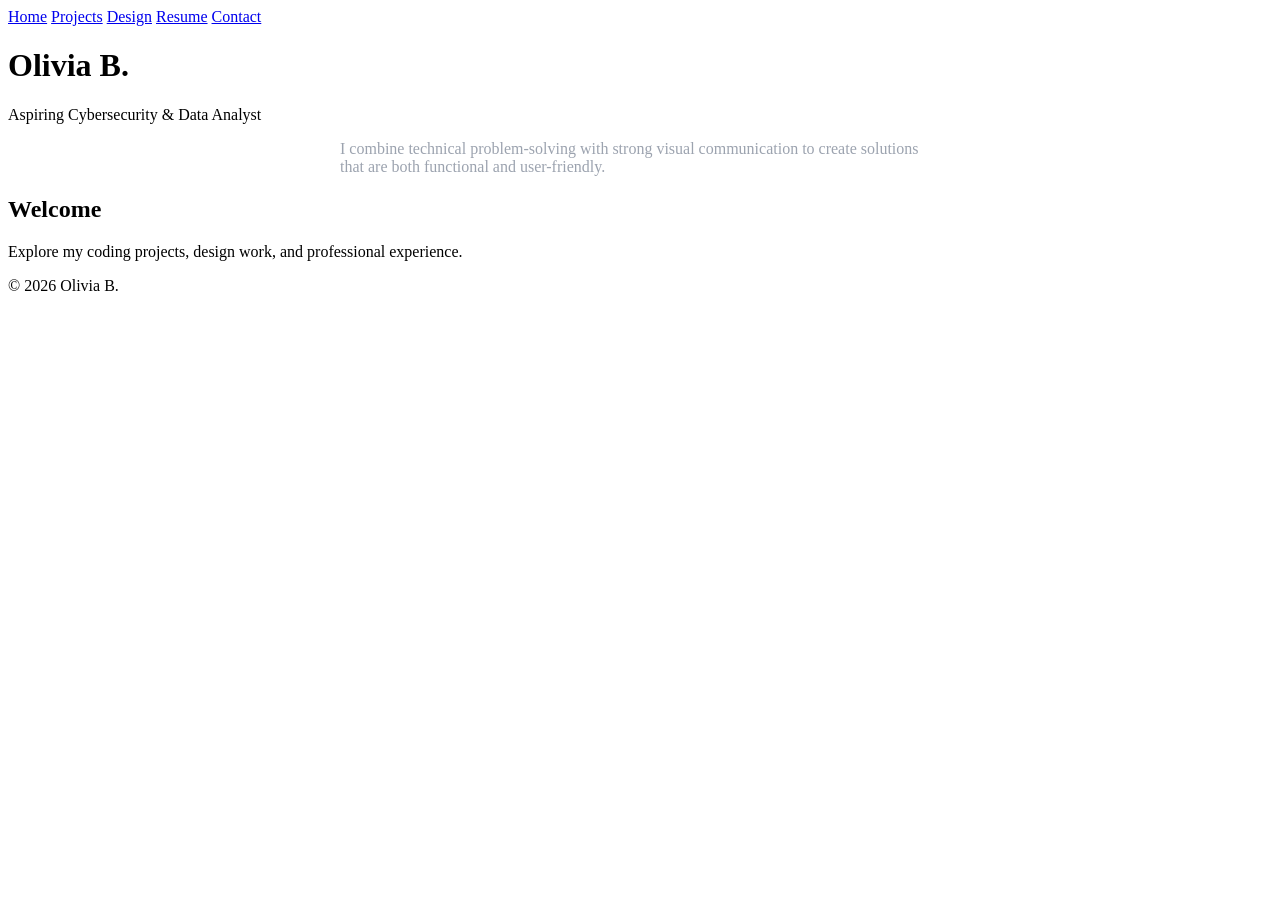
==== index.html @ 7783058a "Home page Updated the navigation links and modified header content for better clarity. Removed secti" ====
<!DOCTYPE html>
<html>
<head>
  <title>Olivia B | Home</title>
  <link rel="stylesheet" href="style.css">
</head>

<body>

<nav>
  <a href="index.html">Home</a>
  <a href="projects.html">Projects</a>
  <a href="design.html">Design</a>
  <a href="resume.html">Resume</a>
  <a href="contact.html">Contact</a>
</nav>

<header>
  <h1>Olivia B.</h1>
  <p>Aspiring Cybersecurity & Data Analyst</p>
  <p style="color:#9ca3af; max-width:600px; margin:auto;">
    I combine technical problem-solving with strong visual communication to create solutions that are both functional and user-friendly.
  </p>
</header>

<section>
  <h2>Welcome</h2>
  <p>
    Explore my coding projects, design work, and professional experience.
  </p>
</section>

<footer>
  <p>© 2026 Olivia B.</p>
</footer>

</body>
</html>
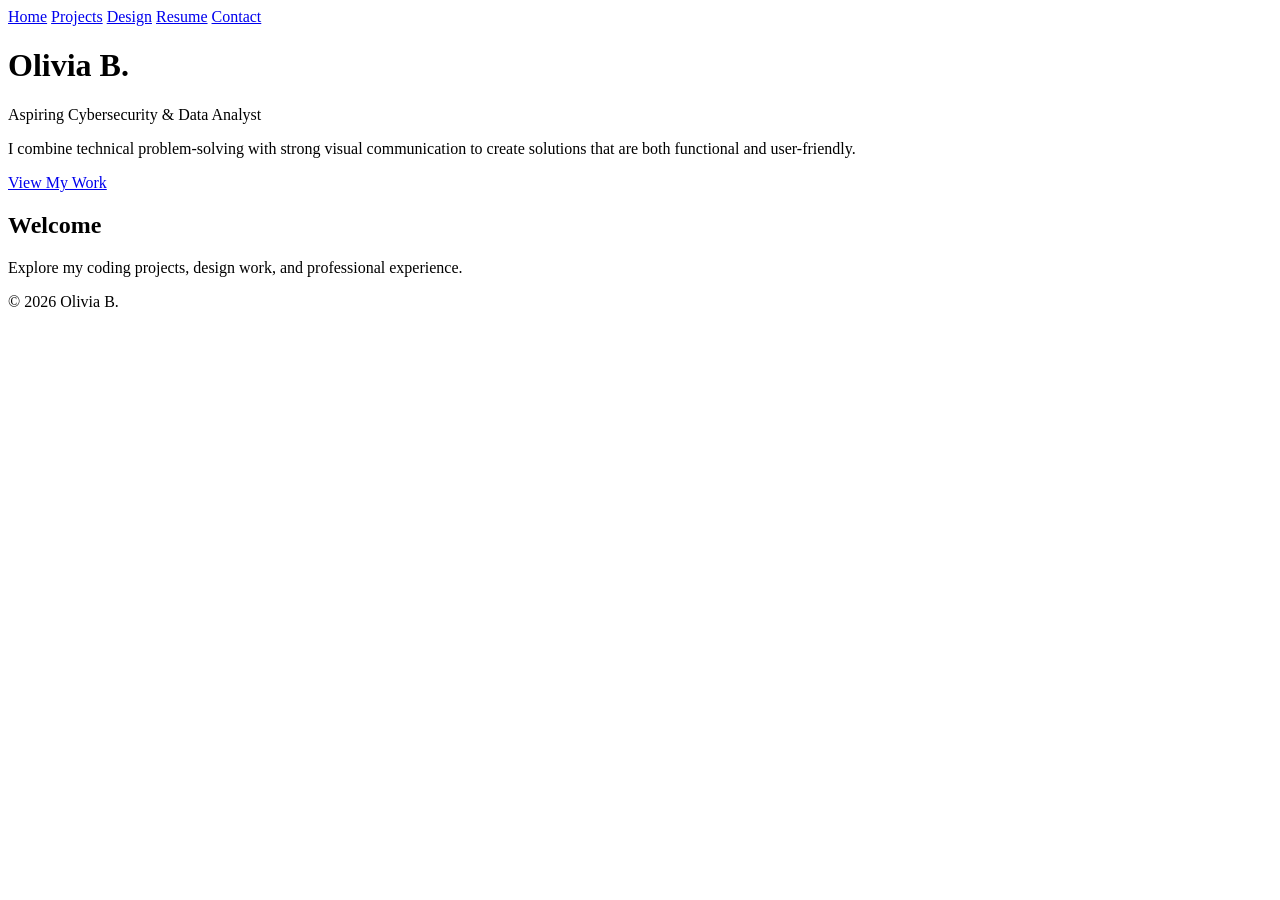
==== commit 2af2db27: "Modify subtitle paragraph and styling Updated subtitle paragraph styling and added class." ====
--- a/index.html
+++ b/index.html
@@ -18,9 +18,12 @@
 <header>
   <h1>Olivia B.</h1>
   <p>Aspiring Cybersecurity & Data Analyst</p>
-  <p style="color:#9ca3af; max-width:600px; margin:auto;">
+
+  <p class="subtitle">
     I combine technical problem-solving with strong visual communication to create solutions that are both functional and user-friendly.
   </p>
+
+  <a href="projects.html" class="btn">View My Work</a>
 </header>
 
 <section>
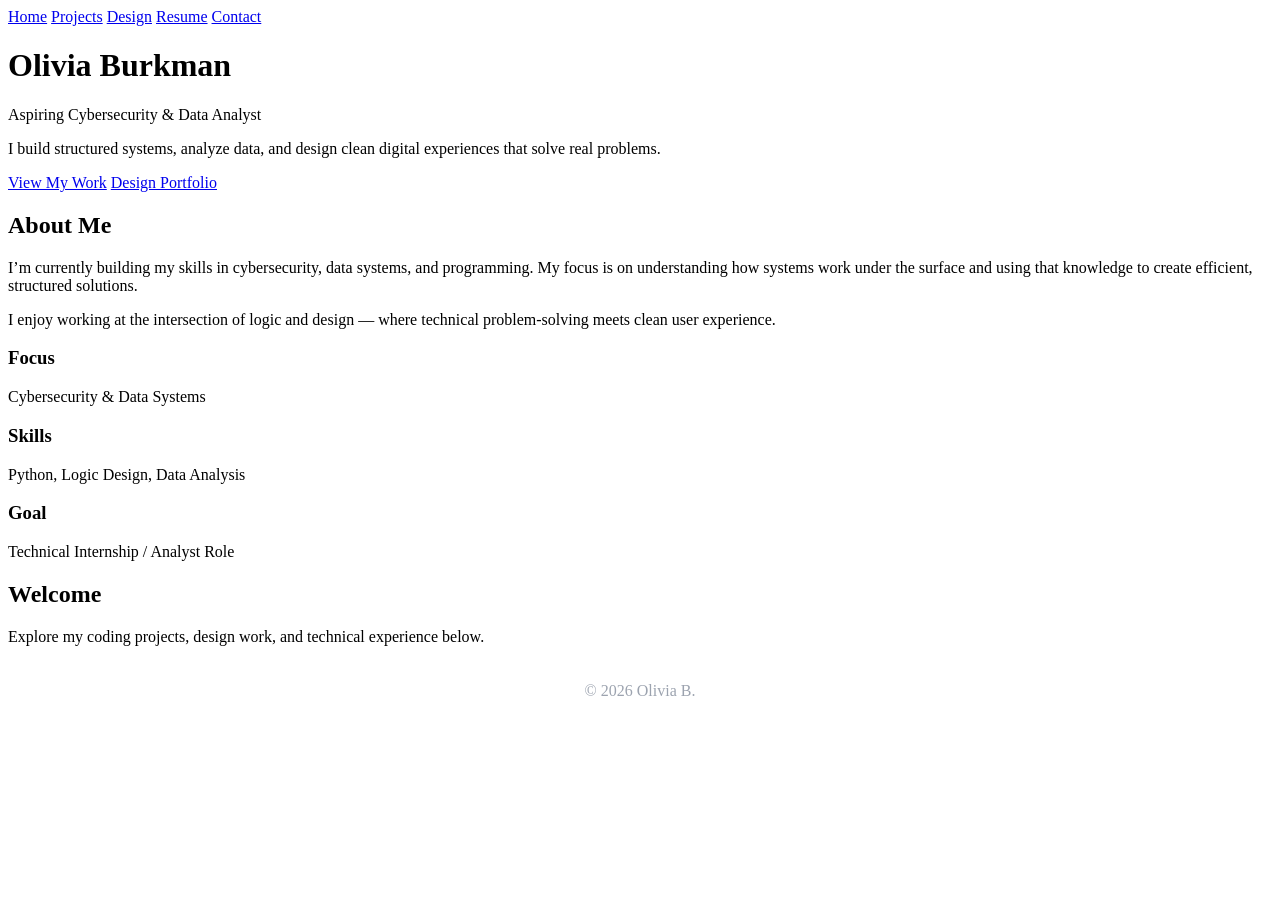
==== commit a79a498b: "Revise index.html content and add about section Updated content in the index.html file to enhance cl" ====
--- a/index.html
+++ b/index.html
@@ -1,10 +1,3 @@
-<!DOCTYPE html>
-<html>
-<head>
-  <title>Olivia B | Home</title>
-  <link rel="stylesheet" href="style.css">
-</head>
-
 <body>
 
 <nav>
@@ -15,27 +8,81 @@
   <a href="contact.html">Contact</a>
 </nav>
 
-<header>
-  <h1>Olivia B.</h1>
-  <p>Aspiring Cybersecurity & Data Analyst</p>
+<!-- HERO -->
+<header class="hero-wrapper">
 
-  <p class="subtitle">
-    I combine technical problem-solving with strong visual communication to create solutions that are both functional and user-friendly.
-  </p>
+  <div class="hero">
 
-  <a href="projects.html" class="btn">View My Work</a>
+    <h1>Olivia Burkman</h1>
+
+    <p class="subtitle">Aspiring Cybersecurity & Data Analyst</p>
+
+    <p class="hero-text">
+      I build structured systems, analyze data, and design clean digital experiences that solve real problems.
+    </p>
+
+    <div class="hero-buttons">
+      <a href="projects.html" class="btn primary">View My Work</a>
+      <a href="design.html" class="btn">Design Portfolio</a>
+    </div>
+
+  </div>
+
 </header>
 
-<section>
+<!-- ABOUT SECTION -->
+<section class="about-section reveal">
+
+  <div class="about-card">
+
+    <h2>About Me</h2>
+
+    <div class="pink-divider"></div>
+
+    <p>
+      I’m currently building my skills in cybersecurity, data systems, and programming. 
+      My focus is on understanding how systems work under the surface and using that knowledge to create efficient, structured solutions.
+    </p>
+
+    <p>
+      I enjoy working at the intersection of logic and design — where technical problem-solving meets clean user experience.
+    </p>
+
+    <div class="about-highlights">
+
+      <div class="highlight">
+        <h3>Focus</h3>
+        <p>Cybersecurity & Data Systems</p>
+      </div>
+
+      <div class="highlight">
+        <h3>Skills</h3>
+        <p>Python, Logic Design, Data Analysis</p>
+      </div>
+
+      <div class="highlight">
+        <h3>Goal</h3>
+        <p>Technical Internship / Analyst Role</p>
+      </div>
+
+    </div>
+
+  </div>
+
+</section>
+
+<!-- WELCOME -->
+<section class="center-section reveal">
   <h2>Welcome</h2>
   <p>
-    Explore my coding projects, design work, and professional experience.
+    Explore my coding projects, design work, and technical experience below.
   </p>
 </section>
 
 <footer>
-  <p>© 2026 Olivia B.</p>
+  <p style="text-align:center; color:#9ca3af; padding:20px;">
+    © 2026 Olivia B.
+  </p>
 </footer>
 
 </body>
-</html>
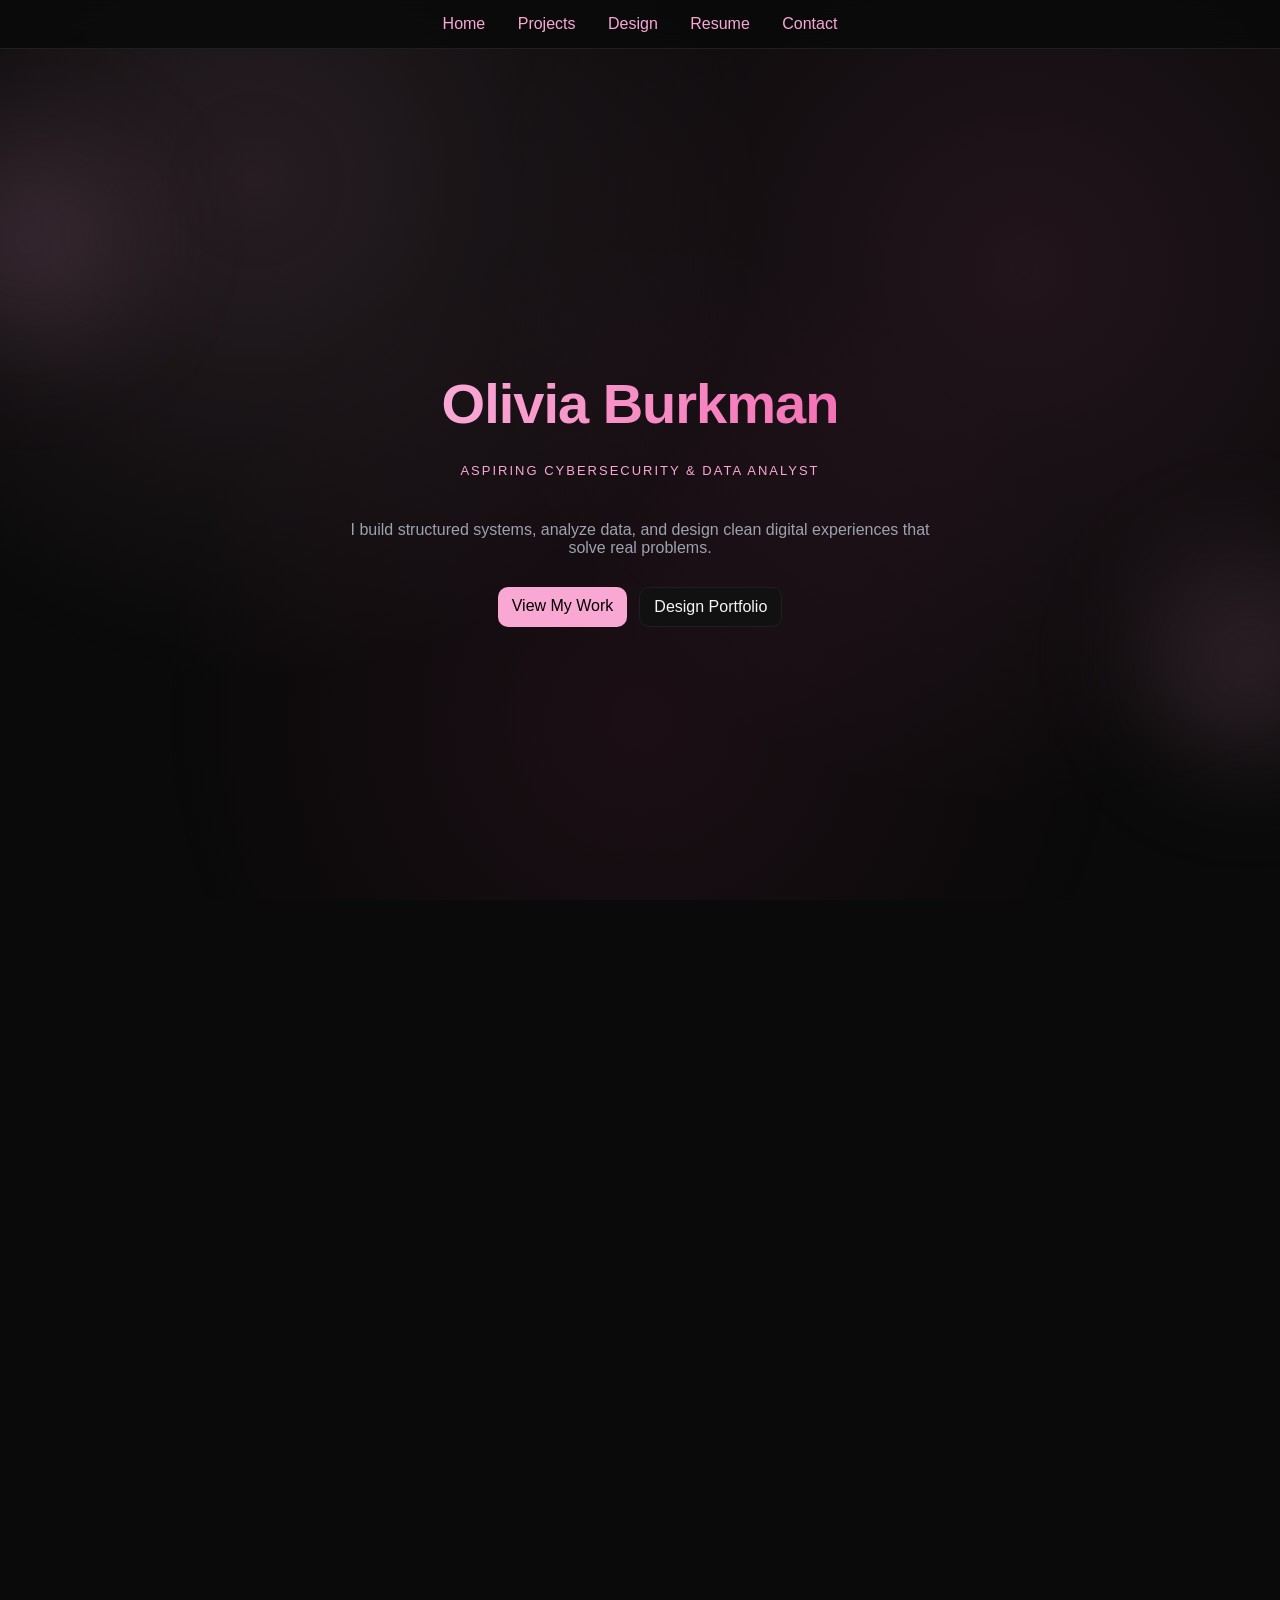
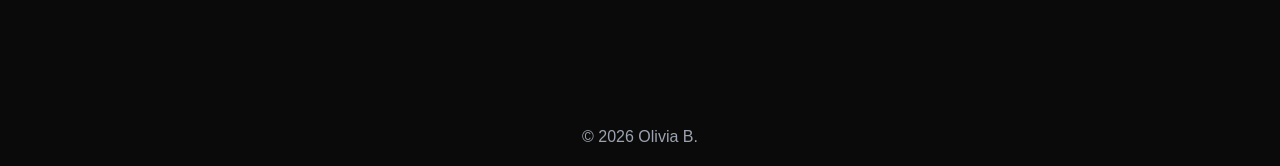
==== commit 1aa9119e: "Add initial HTML structure to index.html" ====
--- a/index.html
+++ b/index.html
@@ -1,3 +1,14 @@
+<!DOCTYPE html>
+<html>
+<head>
+  <title>Home | Olivia B</title>
+  <meta name="viewport" content="width=device-width, initial-scale=1.0">
+  <link rel="stylesheet" href="style.css">
+</head>
+  
+<div class="orb one"></div>
+<div class="orb two"></div>
+
 <body>
 
 <nav>
--- a/style.css
+++ b/style.css
@@ -0,0 +1,364 @@
+@import url('https://fonts.googleapis.com/css2?family=Inter:wght@300;400;600&display=swap');
+
+/* ================= BASE ================= */
+* {
+  box-sizing: border-box;
+}
+
+html, body {
+  height: 100%;
+}
+
+body {
+  margin: 0;
+  font-family: 'Inter', sans-serif;
+  background: #0a0a0a;
+  color: #f5f5f5;
+  overflow-x: hidden;
+}
+
+/* ================= CINEMATIC BACKGROUND ================= */
+body::before {
+  content: "";
+  position: fixed;
+  inset: 0;
+  background:
+    radial-gradient(circle at 20% 20%, rgba(249,168,212,0.12), transparent 40%),
+    radial-gradient(circle at 80% 30%, rgba(244,114,182,0.10), transparent 45%),
+    radial-gradient(circle at 50% 80%, rgba(236,72,153,0.08), transparent 50%);
+  animation: floatGlow 12s ease-in-out infinite alternate;
+  z-index: -2;
+}
+
+@keyframes floatGlow {
+  0% {
+    transform: scale(1) translateY(0px);
+    filter: blur(40px);
+  }
+  100% {
+    transform: scale(1.05) translateY(-10px);
+    filter: blur(55px);
+  }
+}
+
+/* ================= FLOATING ORBS ================= */
+.orb {
+  position: fixed;
+  width: 300px;
+  height: 300px;
+  background: radial-gradient(circle, rgba(249,168,212,0.25), transparent 60%);
+  border-radius: 50%;
+  filter: blur(60px);
+  z-index: -1;
+  animation: floatOrb 10s ease-in-out infinite;
+}
+
+.orb.one {
+  top: 10%;
+  left: -120px;
+}
+
+.orb.two {
+  bottom: 10%;
+  right: -120px;
+  animation-delay: 2s;
+}
+
+@keyframes floatOrb {
+  0% { transform: translateY(0px) scale(1); }
+  50% { transform: translateY(-30px) scale(1.05); }
+  100% { transform: translateY(0px) scale(1); }
+}
+
+/* ================= NAV ================= */
+nav {
+  position: sticky;
+  top: 0;
+  background: rgba(10,10,10,0.85);
+  backdrop-filter: blur(10px);
+  padding: 15px;
+  text-align: center;
+  border-bottom: 1px solid #1f1f1f;
+  z-index: 1000;
+}
+
+nav a {
+  color: #f9a8d4;
+  margin: 0 14px;
+  text-decoration: none;
+}
+
+nav a:hover {
+  color: #f472b6;
+}
+
+/* ================= LAYOUT ================= */
+section {
+  max-width: 1000px;
+  margin: auto;
+  padding: 60px 20px;
+}
+
+.grid {
+  display: grid;
+  grid-template-columns: repeat(auto-fit, minmax(260px, 1fr));
+  gap: 20px;
+}
+
+/* ================= HERO ================= */
+.hero-wrapper {
+  min-height: 100vh;
+  display: flex;
+  justify-content: center;
+  align-items: center;
+  text-align: center;
+  padding: 100px 20px;
+}
+
+.hero {
+  max-width: 700px;
+  display: flex;
+  flex-direction: column;
+  align-items: center;
+  gap: 14px;
+}
+
+.hero h1 {
+  font-size: 56px;
+  margin: 0;
+  letter-spacing: -1px;
+  background: linear-gradient(90deg, #f9a8d4, #f472b6);
+  -webkit-background-clip: text;
+  -webkit-text-fill-color: transparent;
+}
+
+.subtitle {
+  color: #f9a8d4;
+  font-size: 13px;
+  letter-spacing: 2px;
+  text-transform: uppercase;
+}
+
+.hero-text {
+  color: #9ca3af;
+  max-width: 600px;
+}
+
+.hero-buttons {
+  display: flex;
+  gap: 12px;
+}
+
+/* ================= CENTER SECTION ================= */
+.center-section {
+  text-align: center;
+  max-width: 700px;
+  margin: auto;
+}
+
+/* ================= ABOUT ================= */
+.about-section {
+  display: flex;
+  justify-content: center;
+  padding: 60px 20px;
+}
+
+.about-card {
+  max-width: 800px;
+  background: #111;
+  border: 1px solid #1f1f1f;
+  border-radius: 18px;
+  padding: 30px;
+}
+
+.pink-divider {
+  width: 60px;
+  height: 3px;
+  background: #f9a8d4;
+  margin: 10px 0 20px;
+  border-radius: 10px;
+}
+
+.about-highlights {
+  display: grid;
+  grid-template-columns: repeat(auto-fit, minmax(180px, 1fr));
+  gap: 15px;
+  margin-top: 20px;
+}
+
+.highlight {
+  background: rgba(255,255,255,0.03);
+  border: 1px solid #1f1f1f;
+  border-radius: 14px;
+  padding: 15px;
+  text-align: center;
+  transition: 0.3s ease;
+}
+
+.highlight:hover {
+  border-color: #f9a8d4;
+  box-shadow: 0 0 20px rgba(249,168,212,0.2);
+  transform: translateY(-3px);
+}
+
+.highlight h3 {
+  color: #f9a8d4;
+  margin: 0;
+}
+
+/* ================= CARDS ================= */
+.card,
+.project-card,
+.design-card {
+  background: #111;
+  border: 1px solid #1f1f1f;
+  border-radius: 16px;
+  padding: 18px;
+  transition: 0.3s ease;
+  position: relative;
+  overflow: hidden;
+}
+
+.card:hover,
+.project-card:hover,
+.design-card:hover {
+  transform: translateY(-6px);
+  border-color: #f9a8d4;
+  box-shadow: 0 0 25px rgba(249,168,212,0.25);
+}
+
+/* ================= IMAGES ================= */
+.project-frame {
+  width: 100%;
+  height: 220px;
+  border: none;
+  border-radius: 12px;
+}
+
+.design-card img {
+  width: 100%;
+  height: 220px;
+  object-fit: cover;
+  display: block;
+}
+
+/* ================= TAGS ================= */
+.tags {
+  display: flex;
+  flex-wrap: wrap;
+  gap: 8px;
+  margin-bottom: 10px;
+}
+
+.tags span {
+  font-size: 12px;
+  padding: 4px 10px;
+  border-radius: 999px;
+  background: rgba(249,168,212,0.15);
+  color: #f9a8d4;
+}
+
+/* ================= BUTTONS ================= */
+.btn {
+  display: inline-block;
+  padding: 10px 14px;
+  border-radius: 10px;
+  text-decoration: none;
+  background: #111;
+  color: #f5f5f5;
+  border: 1px solid #1f1f1f;
+  transition: 0.2s ease;
+}
+
+.btn.primary {
+  background: #f9a8d4;
+  color: black;
+  border: none;
+}
+
+.btn:hover {
+  transform: translateY(-2px);
+  border-color: #f9a8d4;
+}
+
+/* ================= TIMELINE (RESUME) ================= */
+.timeline {
+  position: relative;
+  padding-left: 20px;
+}
+
+.timeline::before {
+  content: "";
+  position: absolute;
+  left: 10px;
+  top: 0;
+  bottom: 0;
+  width: 2px;
+  background: #1f1f1f;
+}
+
+.timeline-item {
+  position: relative;
+  margin-bottom: 20px;
+}
+
+.timeline-dot {
+  width: 12px;
+  height: 12px;
+  background: #f9a8d4;
+  border-radius: 50%;
+  position: absolute;
+  left: 5px;
+  top: 18px;
+}
+
+.timeline-content {
+  margin-left: 30px;
+  padding: 16px;
+  background: #111;
+  border-radius: 14px;
+  border: 1px solid #1f1f1f;
+  transition: 0.3s ease;
+}
+
+.glow-card:hover .timeline-content {
+  border-color: #f9a8d4;
+  box-shadow: 0 0 25px rgba(249,168,212,0.25);
+  transform: translateY(-4px);
+}
+
+/* ================= LIGHTBOX ================= */
+.lightbox {
+  position: fixed;
+  inset: 0;
+  background: rgba(0,0,0,0.9);
+  display: flex;
+  align-items: center;
+  justify-content: center;
+  opacity: 0;
+  pointer-events: none;
+  transition: 0.3s ease;
+  z-index: 9999;
+}
+
+.lightbox.active {
+  opacity: 1;
+  pointer-events: auto;
+}
+
+.lightbox img {
+  max-width: 90vw;
+  max-height: 90vh;
+}
+
+/* ================= SCROLL ANIMATION ================= */
+.reveal {
+  opacity: 0;
+  transform: translateY(40px);
+  transition: 0.9s cubic-bezier(0.16, 1, 0.3, 1);
+}
+
+.reveal.show {
+  opacity: 1;
+  transform: translateY(0);
+}
